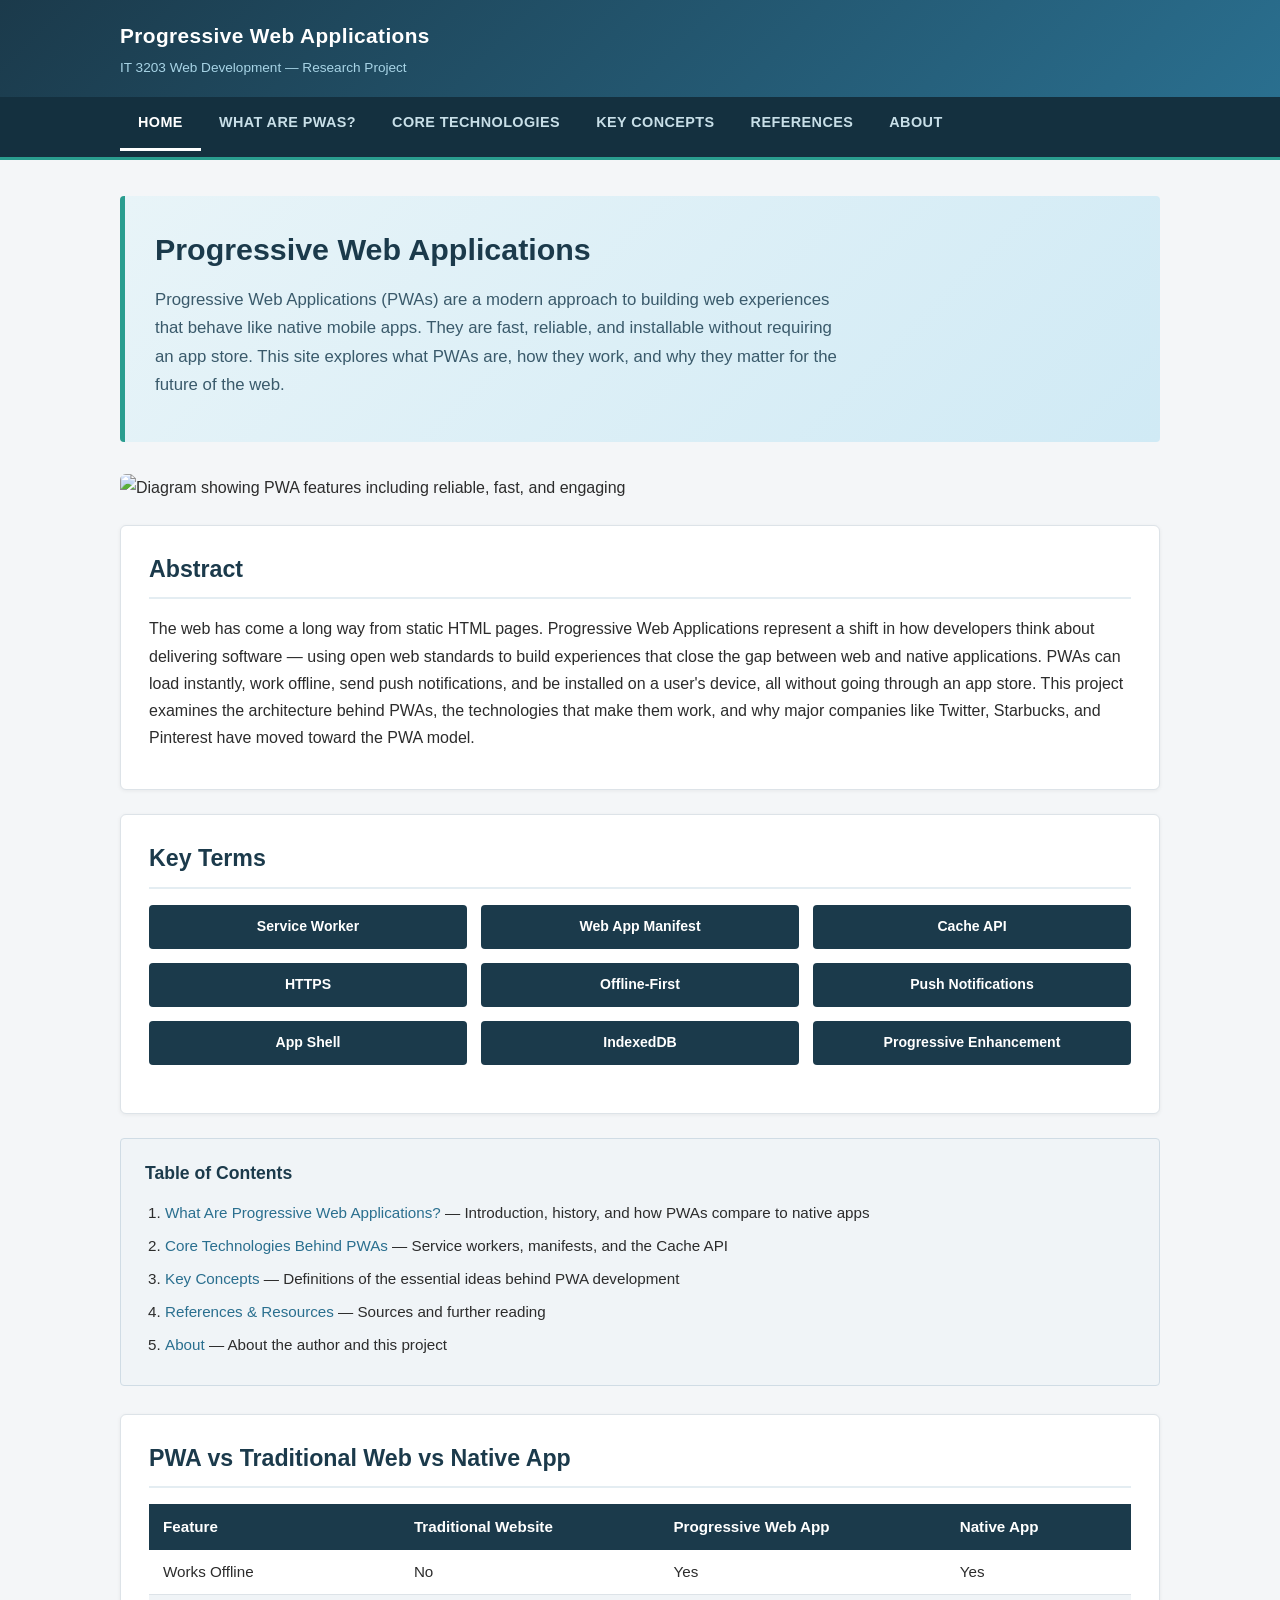
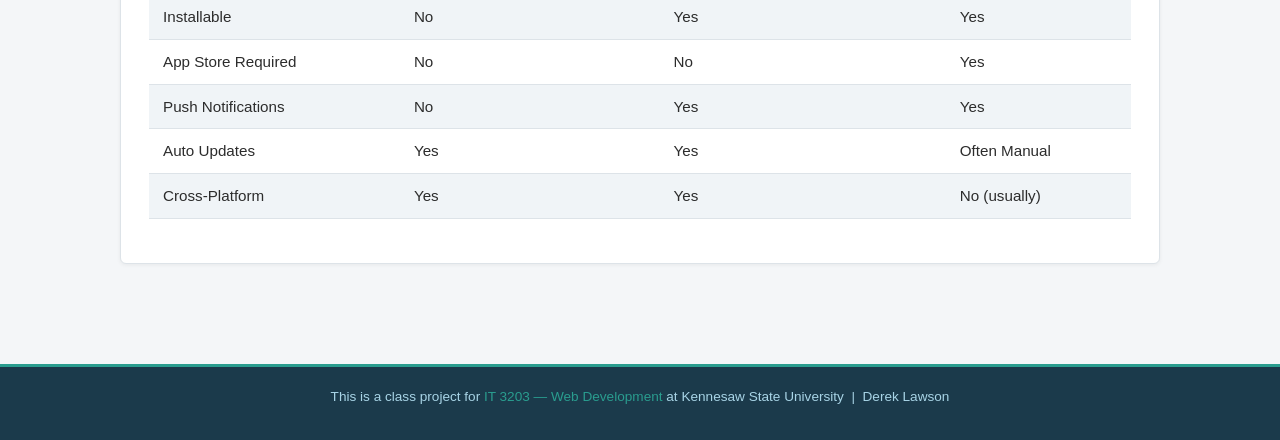
==== index.html @ abba35ee "Add files via upload" ====
<!DOCTYPE html>
<html lang="en">
<head>
    <meta charset="UTF-8">
    <meta name="viewport" content="width=device-width, initial-scale=1.0">
    <title>Progressive Web Apps | IT 3203 Project</title>
    <!-- Single external stylesheet for all pages -->
    <link rel="stylesheet" href="style.css">
</head>
<body>

    <!-- Site header with gradient background -->
    <header id="site-header">
        <div id="header-inner">
            <div>
                <div id="site-title">Progressive Web Applications</div>
                <div id="site-subtitle">IT 3203 Web Development &mdash; Research Project</div>
            </div>
        </div>
    </header>

    <!-- Main navigation - consistent across all pages -->
    <nav id="main-nav">
        <ul>
            <li><a href="index.html" class="active">Home</a></li>
            <li><a href="topic1.html">What Are PWAs?</a></li>
            <li><a href="topic2.html">Core Technologies</a></li>
            <li><a href="key-concepts.html">Key Concepts</a></li>
            <li><a href="references.html">References</a></li>
            <li><a href="about.html">About</a></li>
        </ul>
    </nav>

    <!-- Page content -->
    <main id="page-wrapper">

        <!-- Hero intro section -->
        <section class="hero">
            <h1>Progressive Web Applications</h1>
            <p>
                Progressive Web Applications (PWAs) are a modern approach to building web experiences
                that behave like native mobile apps. They are fast, reliable, and installable
                without requiring an app store. This site explores what PWAs are, how they work,
                and why they matter for the future of the web.
            </p>
        </section>

        <!-- Hero image representing the topic -->
        <img src="https://web-dev.imgix.net/image/tcFciHGuF3MxnTr1y5ue01OGLBn2/1B2ABe2x9RNlKiKEbZqB.png"
             alt="Diagram showing PWA features including reliable, fast, and engaging"
             style="width:100%; max-height:280px; object-fit:cover; border-radius:6px; margin-bottom:24px;">

        <!-- Project abstract -->
        <div class="card">
            <h2>Abstract</h2>
            <p>
                The web has come a long way from static HTML pages. Progressive Web Applications represent
                a shift in how developers think about delivering software — using open web standards to
                build experiences that close the gap between web and native applications. PWAs can load
                instantly, work offline, send push notifications, and be installed on a user's device,
                all without going through an app store. This project examines the architecture behind PWAs,
                the technologies that make them work, and why major companies like Twitter, Starbucks,
                and Pinterest have moved toward the PWA model.
            </p>
        </div>

        <!-- Key terms grid -->
        <div class="card">
            <h2>Key Terms</h2>
            <!-- 9 key terms displayed in a 3-column grid -->
            <div class="terms-grid">
                <div class="term-chip">Service Worker</div>
                <div class="term-chip">Web App Manifest</div>
                <div class="term-chip">Cache API</div>
                <div class="term-chip">HTTPS</div>
                <div class="term-chip">Offline-First</div>
                <div class="term-chip">Push Notifications</div>
                <div class="term-chip">App Shell</div>
                <div class="term-chip">IndexedDB</div>
                <div class="term-chip">Progressive Enhancement</div>
            </div>
        </div>

        <!-- Table of contents linking to all pages -->
        <div class="toc">
            <h2>Table of Contents</h2>
            <ol>
                <li><a href="topic1.html">What Are Progressive Web Applications?</a> &mdash; Introduction, history, and how PWAs compare to native apps</li>
                <li><a href="topic2.html">Core Technologies Behind PWAs</a> &mdash; Service workers, manifests, and the Cache API</li>
                <li><a href="key-concepts.html">Key Concepts</a> &mdash; Definitions of the essential ideas behind PWA development</li>
                <li><a href="references.html">References &amp; Resources</a> &mdash; Sources and further reading</li>
                <li><a href="about.html">About</a> &mdash; About the author and this project</li>
            </ol>
        </div>

        <!-- Comparison table: PWA vs Web vs Native -->
        <div class="card">
            <h2>PWA vs Traditional Web vs Native App</h2>
            <table>
                <thead>
                    <tr>
                        <th>Feature</th>
                        <th>Traditional Website</th>
                        <th>Progressive Web App</th>
                        <th>Native App</th>
                    </tr>
                </thead>
                <tbody>
                    <tr>
                        <td>Works Offline</td>
                        <td>No</td>
                        <td>Yes</td>
                        <td>Yes</td>
                    </tr>
                    <tr>
                        <td>Installable</td>
                        <td>No</td>
                        <td>Yes</td>
                        <td>Yes</td>
                    </tr>
                    <tr>
                        <td>App Store Required</td>
                        <td>No</td>
                        <td>No</td>
                        <td>Yes</td>
                    </tr>
                    <tr>
                        <td>Push Notifications</td>
                        <td>No</td>
                        <td>Yes</td>
                        <td>Yes</td>
                    </tr>
                    <tr>
                        <td>Auto Updates</td>
                        <td>Yes</td>
                        <td>Yes</td>
                        <td>Often Manual</td>
                    </tr>
                    <tr>
                        <td>Cross-Platform</td>
                        <td>Yes</td>
                        <td>Yes</td>
                        <td>No (usually)</td>
                    </tr>
                </tbody>
            </table>
        </div>

    </main>

    <!-- Footer with class project note and link -->
    <footer id="site-footer">
        <p>This is a class project for <a href="https://ksuweb.github.io/IT3203/" target="_blank">IT 3203 &mdash; Web Development</a> at Kennesaw State University &nbsp;|&nbsp; Derek Lawson</p>
    </footer>

</body>
</html>
---- style.css ----
/* =============================================
   IT 3203 Project Milestone 1
   Topic: Progressive Web Applications
   Author: Derek Lawson
   ============================================= */

/* === RESET & BASE STYLES === */
* {
    margin: 0;
    padding: 0;
    box-sizing: border-box;
}

body {
    font-family: 'Segoe UI', Arial, sans-serif;
    font-size: 16px;
    color: #2c2c2c;
    background-color: #f4f6f8;
    line-height: 1.7;
}

/* === ELEMENT SELECTORS === */

h1, h2, h3 {
    font-weight: 700;
    color: #1b3a4b;
}

h1 { font-size: 2rem; }
h2 { font-size: 1.45rem; margin-bottom: 10px; }
h3 { font-size: 1.15rem; margin-bottom: 8px; color: #2a6f8f; }

p {
    margin-bottom: 14px;
}

/* Link default and hover */
a {
    color: #2a6f8f;
    text-decoration: none;
    transition: color 0.2s ease;
}

a:hover {
    color: #1b3a4b;
    text-decoration: underline;
}

ul, ol {
    padding-left: 22px;
    margin-bottom: 14px;
}

li {
    margin-bottom: 6px;
}

table {
    width: 100%;
    border-collapse: collapse;
    margin-bottom: 20px;
    background: #fff;
}

th {
    background-color: #1b3a4b;
    color: #ffffff;
    padding: 10px 14px;
    text-align: left;
    font-size: 0.95rem;
}

td {
    padding: 9px 14px;
    border-bottom: 1px solid #dde3e8;
    font-size: 0.95rem;
}

/* Alternating row color for readability */
tr:nth-child(even) td {
    background-color: #f0f4f7;
}

img {
    max-width: 100%;
    border-radius: 4px;
    display: block;
    margin: 16px 0;
}

/* === ID SELECTORS === */

/* Site header gradient */
#site-header {
    background: linear-gradient(135deg, #1b3a4b 0%, #2a6f8f 100%);
    color: #ffffff;
    padding: 0;
}

#header-inner {
    display: grid;
    grid-template-columns: 1fr auto;
    align-items: center;
    max-width: 1100px;
    margin: 0 auto;
    padding: 18px 30px;
}

#site-title {
    font-size: 1.3rem;
    font-weight: 700;
    color: #ffffff;
    letter-spacing: 0.02em;
}

#site-subtitle {
    font-size: 0.85rem;
    color: #a8d4e6;
    margin-top: 3px;
}

/* Nav bar below the header */
#main-nav {
    background-color: #14303f;
    border-bottom: 3px solid #2a9d8f;
}

#main-nav ul {
    display: flex;
    list-style: none;
    padding: 0 30px;
    margin: 0 auto;
    max-width: 1100px;
}

#main-nav ul li a {
    display: block;
    color: #c8dfe8;
    padding: 13px 18px;
    font-size: 0.9rem;
    font-weight: 600;
    letter-spacing: 0.03em;
    text-transform: uppercase;
    text-decoration: none;
    border-bottom: 3px solid transparent;
    transition: color 0.2s, border-bottom 0.2s;
}

/* Hover and active state on nav links */
#main-nav ul li a:hover {
    color: #2a9d8f;
    border-bottom: 3px solid #2a9d8f;
    text-decoration: none;
}

#main-nav ul li a.active {
    color: #ffffff;
    border-bottom: 3px solid #ffffff;
}

/* Content wrapper - centers everything */
#page-wrapper {
    max-width: 1100px;
    margin: 0 auto;
    padding: 36px 30px;
}

/* Footer */
#site-footer {
    background-color: #1b3a4b;
    color: #a8d4e6;
    text-align: center;
    padding: 18px 30px;
    font-size: 0.85rem;
    margin-top: 40px;
    border-top: 3px solid #2a9d8f;
}

#site-footer a {
    color: #2a9d8f;
}

#site-footer a:hover {
    color: #ffffff;
}

/* === CLASS SELECTORS === */

/* Hero section at top of homepage */
.hero {
    background: linear-gradient(135deg, #e8f4f8 0%, #d0eaf5 100%);
    border-left: 5px solid #2a9d8f;
    border-radius: 4px;
    padding: 28px 30px;
    margin-bottom: 32px;
}

.hero h1 {
    font-size: 1.9rem;
    color: #1b3a4b;
    margin-bottom: 10px;
}

.hero p {
    color: #3a5a6b;
    font-size: 1.05rem;
    max-width: 700px;
}

/* Reusable card container */
.card {
    background: #ffffff;
    border-radius: 6px;
    border: 1px solid #dde3e8;
    padding: 24px 28px;
    margin-bottom: 24px;
    box-shadow: 0 1px 4px rgba(0,0,0,0.06);
}

.card h2 {
    border-bottom: 2px solid #e4edf2;
    padding-bottom: 8px;
    margin-bottom: 16px;
}

/* Two column grid */
.two-col {
    display: grid;
    grid-template-columns: 1fr 1fr;
    gap: 24px;
    margin-bottom: 24px;
}

/* Key terms display on homepage */
.terms-grid {
    display: grid;
    grid-template-columns: repeat(3, 1fr);
    gap: 14px;
    margin-bottom: 24px;
}

.term-chip {
    background: #1b3a4b;
    color: #ffffff;
    padding: 10px 14px;
    border-radius: 4px;
    font-size: 0.88rem;
    font-weight: 600;
    text-align: center;
}

/* Table of contents box */
.toc {
    background: #f0f4f7;
    border: 1px solid #d0dce5;
    border-radius: 4px;
    padding: 20px 24px;
    margin-bottom: 28px;
}

.toc h2 {
    font-size: 1.1rem;
    margin-bottom: 12px;
    color: #1b3a4b;
    border: none;
    padding: 0;
}

.toc ol {
    margin: 0;
    padding-left: 20px;
}

.toc li {
    margin-bottom: 7px;
    font-size: 0.95rem;
}

/* concept cards for key concepts page */
.concept-grid {
    display: grid;
    grid-template-columns: 1fr 1fr;
    gap: 20px;
    margin-bottom: 24px;
}

.concept-card {
    background: #ffffff;
    border-radius: 6px;
    border: 1px solid #dde3e8;
    border-top: 4px solid #2a9d8f;
    padding: 20px 22px;
    box-shadow: 0 1px 4px rgba(0,0,0,0.05);
}

.concept-card h3 {
    color: #1b3a4b;
    margin-bottom: 8px;
}

/* styling for references list */
.ref-list {
    padding-left: 22px;
}

.ref-list li {
    margin-bottom: 12px;
    font-size: 0.95rem;
    color: #3a3a3a;
}

/* About page layout */
.about-grid {
    display: grid;
    grid-template-columns: 200px 1fr;
    gap: 30px;
    align-items: start;
    margin-bottom: 24px;
}

.profile-box {
    background: #1b3a4b;
    color: #ffffff;
    border-radius: 6px;
    padding: 22px 18px;
    text-align: center;
}

.profile-box .initials {
    width: 72px;
    height: 72px;
    background: #2a9d8f;
    border-radius: 50%;
    display: flex;
    align-items: center;
    justify-content: center;
    font-size: 1.6rem;
    font-weight: 700;
    color: #ffffff;
    margin: 0 auto 12px auto;
}

.profile-box p {
    font-size: 0.88rem;
    color: #a8d4e6;
    margin: 0;
}

/* skill tag badges */
.skill-tag {
    display: inline-block;
    background: #e8f4f8;
    color: #1b3a4b;
    border: 1px solid #b0cfe0;
    border-radius: 3px;
    padding: 3px 10px;
    font-size: 0.82rem;
    font-weight: 600;
    margin: 3px 3px 3px 0;
}

/* Page title banner used on inner pages */
.page-banner {
    background: linear-gradient(135deg, #1b3a4b, #2a6f8f);
    color: #ffffff;
    padding: 22px 28px;
    border-radius: 6px;
    margin-bottom: 28px;
}

.page-banner h1 {
    color: #ffffff;
    margin-bottom: 4px;
}

.page-banner p {
    color: #a8d4e6;
    font-size: 0.95rem;
    margin: 0;
}

/* Image caption */
.img-caption {
    font-size: 0.82rem;
    color: #666;
    text-align: center;
    margin-top: -10px;
    margin-bottom: 16px;
}
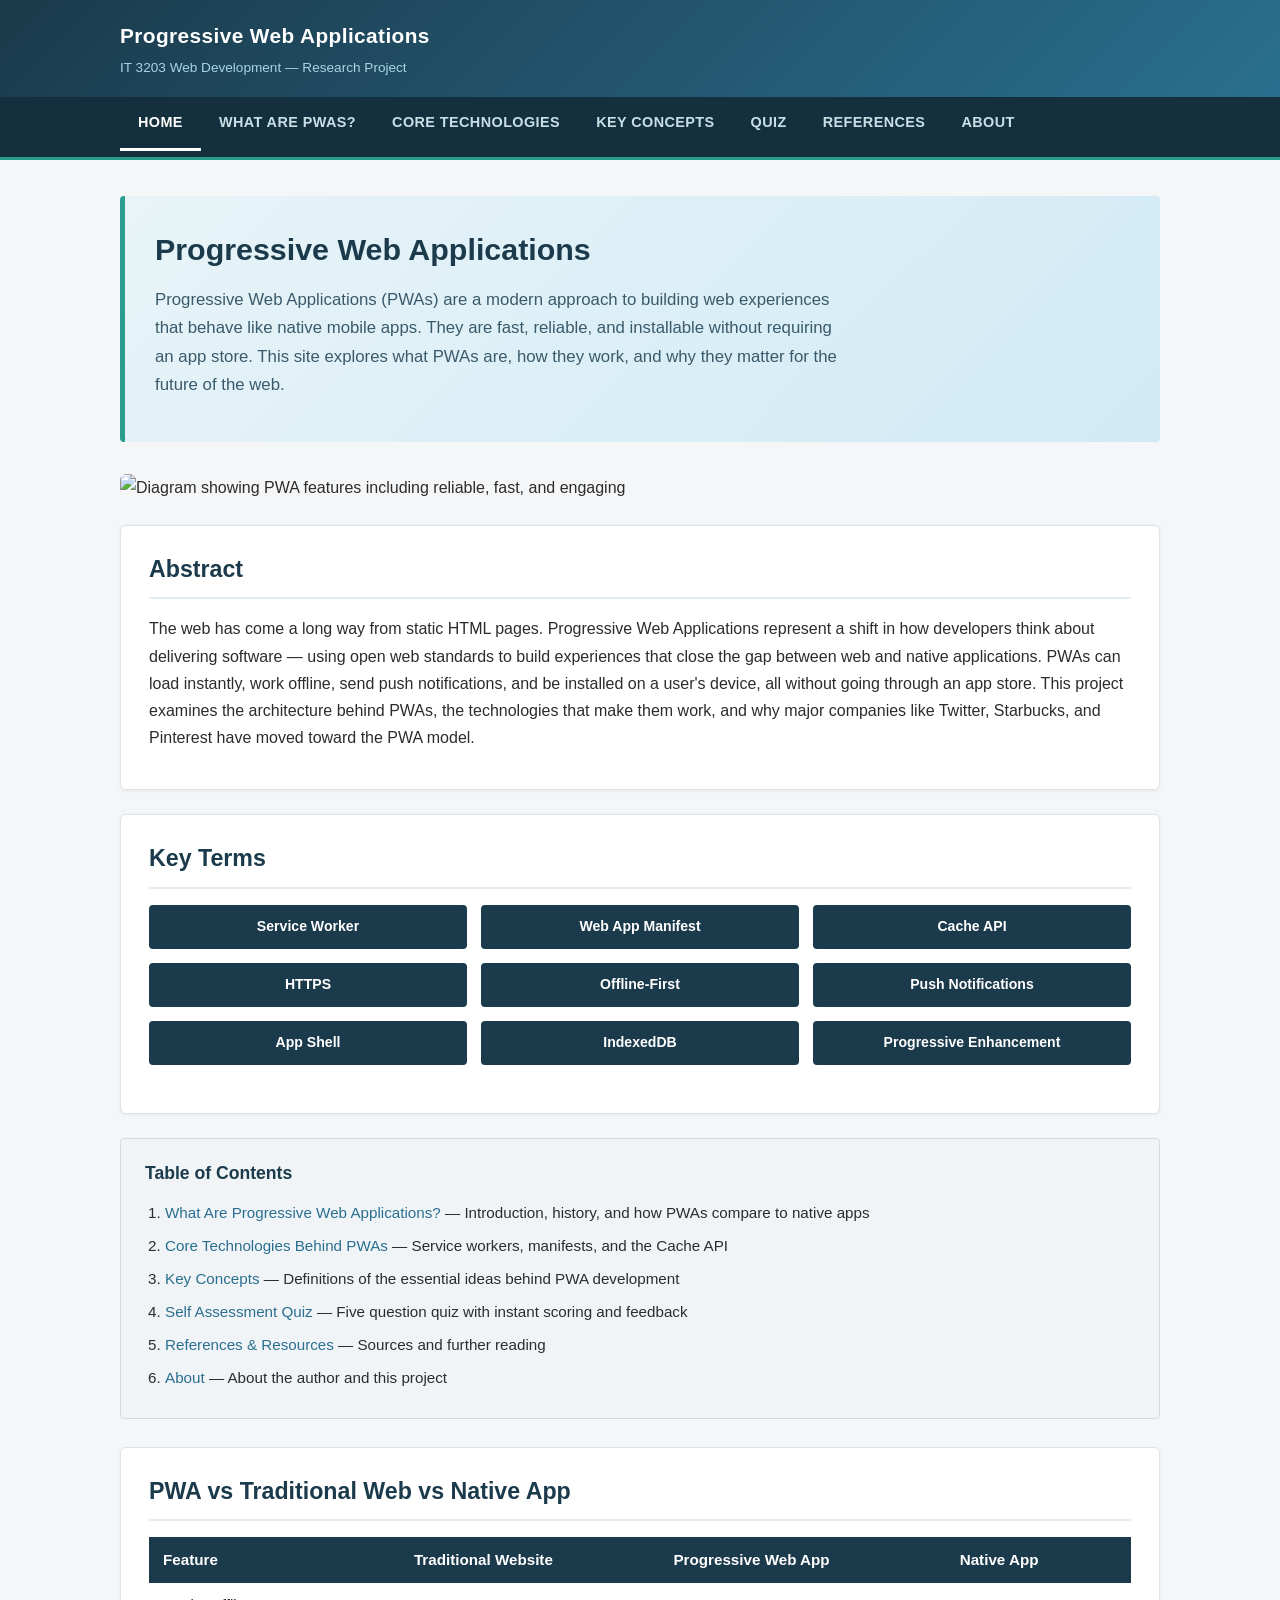
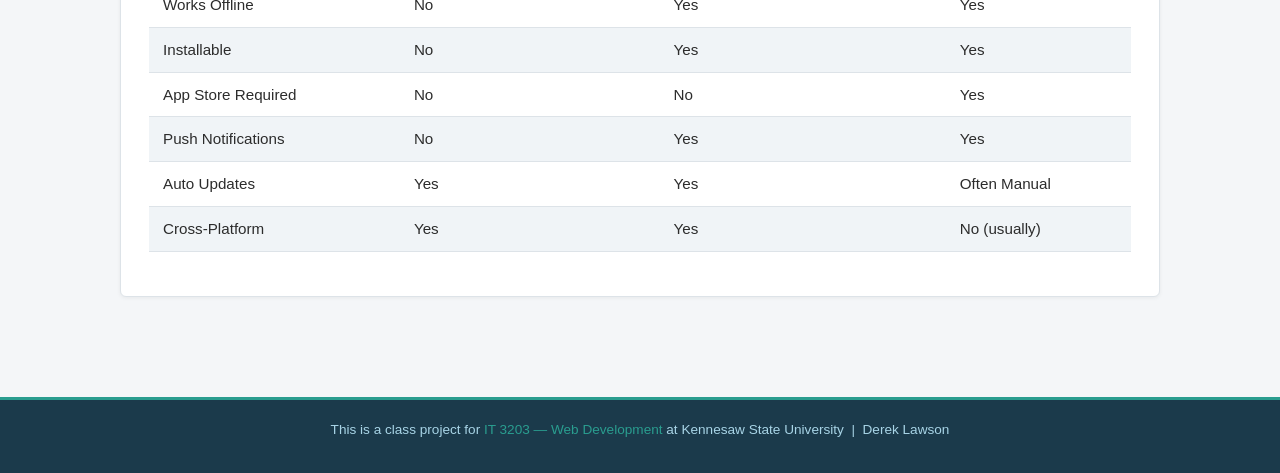
==== commit b551ff4a: "Add files via upload" ====
--- a/index.html
+++ b/index.html
@@ -26,6 +26,7 @@
             <li><a href="topic1.html">What Are PWAs?</a></li>
             <li><a href="topic2.html">Core Technologies</a></li>
             <li><a href="key-concepts.html">Key Concepts</a></li>
+            <li><a href="quiz.html">Quiz</a></li>
             <li><a href="references.html">References</a></li>
             <li><a href="about.html">About</a></li>
         </ul>
@@ -88,6 +89,7 @@
                 <li><a href="topic1.html">What Are Progressive Web Applications?</a> &mdash; Introduction, history, and how PWAs compare to native apps</li>
                 <li><a href="topic2.html">Core Technologies Behind PWAs</a> &mdash; Service workers, manifests, and the Cache API</li>
                 <li><a href="key-concepts.html">Key Concepts</a> &mdash; Definitions of the essential ideas behind PWA development</li>
+                <li><a href="quiz.html">Self Assessment Quiz</a> &mdash; Five question quiz with instant scoring and feedback</li>
                 <li><a href="references.html">References &amp; Resources</a> &mdash; Sources and further reading</li>
                 <li><a href="about.html">About</a> &mdash; About the author and this project</li>
             </ol>
--- a/style.css
+++ b/style.css
@@ -387,3 +387,128 @@
     margin-top: -10px;
     margin-bottom: 16px;
 }
+
+/* === QUIZ PAGE (MILESTONE 2) === */
+
+/* wraps each question, adds spacing and a divider between questions */
+.quiz-question {
+    border-bottom: 1px solid #e4edf2;
+    padding-bottom: 18px;
+    margin-bottom: 18px;
+}
+
+.quiz-question:last-of-type {
+    border-bottom: none;
+}
+
+/* fill in the blank text input, styled to sit inline with the sentence */
+.blank-input {
+    border: none;
+    border-bottom: 2px solid #2a9d8f;
+    background: #f0f4f7;
+    font-size: 1rem;
+    font-family: inherit;
+    padding: 4px 8px;
+    width: 220px;
+    color: #1b3a4b;
+}
+
+.blank-input:focus {
+    outline: none;
+    border-bottom: 2px solid #1b3a4b;
+    background: #e8f4f8;
+}
+
+/* radio and checkbox option rows */
+.option-label {
+    display: block;
+    background: #f4f6f8;
+    border: 1px solid #dde3e8;
+    border-radius: 4px;
+    padding: 10px 14px;
+    margin-bottom: 8px;
+    cursor: pointer;
+    transition: background 0.15s, border-color 0.15s;
+}
+
+.option-label:hover {
+    background: #e8f4f8;
+    border-color: #2a9d8f;
+}
+
+.option-label input {
+    margin-right: 10px;
+}
+
+/* feedback line under each question */
+.q-feedback {
+    margin-top: 8px;
+    font-weight: 600;
+    font-size: 0.9rem;
+}
+
+.feedback-correct {
+    color: #1c7a4d;
+}
+
+.feedback-incorrect {
+    color: #b3261e;
+}
+
+/* submit and reset buttons */
+.quiz-buttons {
+    display: flex;
+    gap: 14px;
+    margin-top: 10px;
+}
+
+.quiz-buttons button {
+    font-family: inherit;
+    font-size: 0.95rem;
+    font-weight: 700;
+    padding: 11px 22px;
+    border-radius: 4px;
+    border: none;
+    cursor: pointer;
+    letter-spacing: 0.02em;
+}
+
+#submit-btn {
+    background-color: #2a9d8f;
+    color: #ffffff;
+}
+
+#submit-btn:hover {
+    background-color: #1e7d72;
+}
+
+#reset-btn {
+    background-color: #ffffff;
+    color: #1b3a4b;
+    border: 1px solid #b0cfe0;
+}
+
+#reset-btn:hover {
+    background-color: #e8f4f8;
+}
+
+/* results summary box */
+.results-summary {
+    margin-top: 22px;
+    padding: 20px 24px;
+    border-radius: 6px;
+    background: #f0f4f7;
+    border: 1px solid #d0dce5;
+}
+
+.results-summary.hidden {
+    display: none;
+}
+
+.pass-heading {
+    color: #1c7a4d;
+}
+
+.fail-heading {
+    color: #b3261e;
+}
